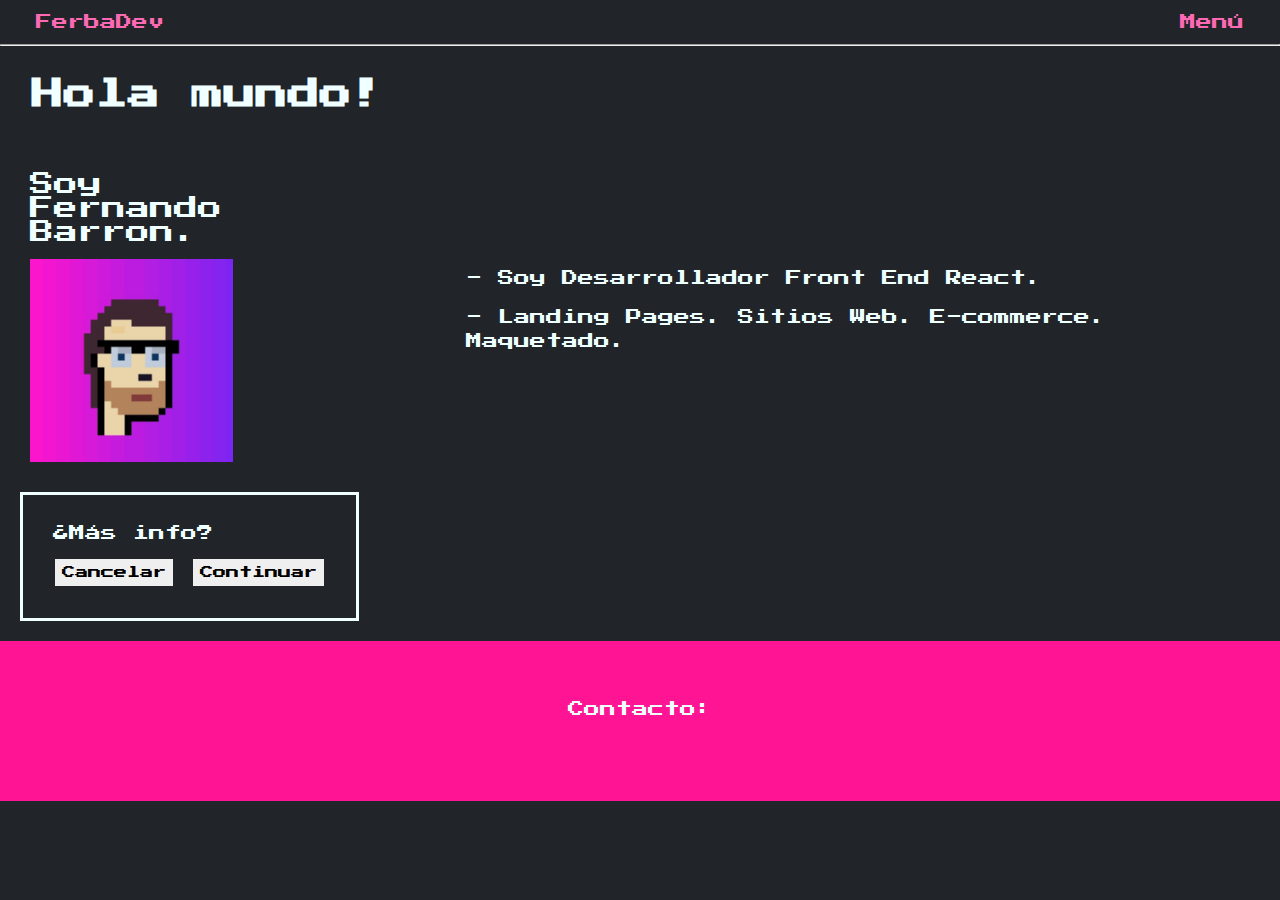
==== index.html @ dd03c6b7 "cambios y actualizacion de info" ====
<!DOCTYPE html>
<html lang="es">
  <head>
    <meta charset="UTF-8" />
    <meta http-equiv="X-UA-Compatible" content="IE=edge" />
    <meta name="viewport" content="width=device-width, initial-scale=1.0" />
    <title>CV - Fernando Barron</title>
    <link
      rel="stylesheet"
      href="https://cdnjs.cloudflare.com/ajax/libs/font-awesome/6.2.1/css/all.min.css"
      integrity="sha512-MV7K8+y+gLIBoVD59lQIYicR65iaqukzvf/nwasF0nqhPay5w/9lJmVM2hMDcnK1OnMGCdVK+iQrJ7lzPJQd1w=="
      crossorigin="anonymous"
      referrerpolicy="no-referrer"
    />
    <link rel="stylesheet" href="./estilos/style.css" />
    <link
      rel="shortcut icon"
      href="./imagenes/f-alphabet-icon.png"
      type="image/x-icon"
    />
  </head>
  <body>
    <!-- navbar -->
    <div class="navbar" id="navbar">
      <a href="./index.html">FerbaDev</a>
      <div class="dropdown">
        <button class="dropbtn">
          Menú
          <i class="fa fa-caret-down"></i>
        </button>
        <div class="dropdown-content" id="barra">
          <a href="./pages/sobreMi.html">Sobre mí</a>
          <a href="https://github.com/FerbaDev" target="_blank">Proyectos</a>
          <a href="#contacto">Contacto</a>
        </div>
      </div>
    </div>
    <hr />
    <!-- cierra navbar -->
    <!-- empieza main -->
    <main>
      <div class="bannersaludo">
        <h1>Hola mundo!</h1>
        <div class="modos">
          <i class="fa-regular fa-sun light" id="botonModoClaro"></i>
          <i class="fa-regular fa-moon dark" id="dark"></i>
        </div>
      </div>
      <div class="contenido">
        <div class="presentacion">
          <div class="name-pic">
            <span class="name">Soy Fernando Barron.</span>
            <img src="./imagenes/avatar.jpg" alt="avatar" />
          </div>
        </div>
        <div class="extra">
          <p>- Soy Desarrollador Front End React.</p>
          <p>- Landing Pages. Sitios Web. E-commerce. Maquetado.</p>
        </div>
      </div>
      <div class="principal">
        <div class="mas-info" id="masInfo">
          <p>¿Más info?</p>
          <div class="info-botones">
            <button id="info-cancelar">Cancelar</button>
            <button id="info-continuar">Continuar</button>
          </div>
        </div>
      </div>
      <div id="contenedorEstudios">
        <!-- Aca se inyecta JS -->
      </div>
    </main>
    <footer class="contacto" id="contacto">
      <span class="contacto-tit">Contacto:</span>
      <div class="contacto-items">
        <a
          href="https://wa.me/5493571573266?text=Hola!%20Soy%20Fer,%20%C2%BFen%20qu%C3%A9%20te%20puedo%20ayudar?"
          target="_blank"
          ><i class="fa-brands fa-whatsapp"></i
        ></a>
        <a href="mailto:ferbadev@gmail.com"
          ><i class="fa-regular fa-envelope"></i
        ></a>
        <a href="https://github.com/FerbaDev" target="_blank"
          ><i class="fa-brands fa-github"></i
        ></a>
        <a href="https://www.linkedin.com/in/fer-barron/" target="_blank"
          ><i class="fa-brands fa-linkedin"></i
        ></a>
      </div>
    </footer>

    <script src="./js/main.js"></script>
  </body>
</html>
---- estilos/style.css ----
@import url("https://fonts.googleapis.com/css2?family=Press+Start+2P&display=swap");
* {
  margin: 0;
  padding: 0;
  box-sizing: border-box;
  font-family: "Press Start 2P", cursive;
}

body {
  background-color: #212529;
  color: azure;
}

/* Navbar container */
.navbar {
  overflow: hidden;
  background-color: #212529;
  display: flex;
  flex-direction: row;
  justify-content: space-between;
  margin-inline: 20px;
}
.navbar a {
  font-size: 16px;
  color: hotpink;
  text-align: center;
  padding: 14px 16px;
  text-decoration: none;
}

/* The dropdown container */
.dropdown {
  overflow: hidden;
}
.dropdown .dropbtn {
  font-size: 16px;
  border: none;
  outline: none;
  color: hotpink;
  padding: 14px 16px;
  background-color: inherit;
  font-family: inherit;
  margin: 0;
}

/* hover en links */
.navbar a:hover, .dropdown:hover .dropbtn {
  color: deeppink;
}

/* Dropdown contenido hiden */
.dropdown-content {
  display: none;
  position: absolute;
  min-width: 160px;
  border: 1px solid azure;
  z-index: 1;
  background-color: #212529;
}

/* Links en dropdown */
.dropdown-content a {
  float: none;
  color: rgb(203, 142, 172);
  padding: 5px 10px 5px 5px;
  text-decoration: none;
  display: block;
  text-align: left;
}

/* color de fondo en hover */
.dropdown-content a:hover {
  background-color: rgb(255, 255, 255);
}

/* muestra el menu en cascada en hover */
.dropdown:hover .dropdown-content {
  display: block;
}

/* cierra navbar  */
.contenido {
  display: flex;
  flex-direction: column;
}

.presentacion {
  display: flex;
  flex-direction: column;
}

.bannersaludo {
  margin: 32px;
  display: flex;
  flex-direction: row;
  justify-content: space-between;
}
.bannersaludo .modos {
  display: flex;
  flex-direction: row;
  align-items: center;
  justify-content: center;
  gap: 0.5em;
  margin-right: 1em;
}
.bannersaludo .modos .light {
  height: 20px;
  width: 20px;
}
.bannersaludo .modos .light:hover {
  transform: scale(1.2);
  color: yellow;
}
.bannersaludo .modos .dark {
  height: 20px;
  width: 20px;
}
.bannersaludo .modos .dark:hover {
  transform: scale(1.2);
  color: cornflowerblue;
}

/* banner de foto*/
.name-pic {
  display: flex;
  flex-direction: column;
  align-items: flex-start;
  margin: 20px;
  padding: 10px;
}
.name-pic .name {
  font-size: 1.5em;
}
.name-pic img {
  width: -moz-fit-content;
  width: fit-content;
  margin-top: 15px;
}

.principal {
  display: flex;
  flex-direction: column;
}

/*empieza banner mas info*/
.mas-info {
  display: flex;
  flex-direction: column;
  padding: 30px;
  border: 3px solid azure;
  width: -moz-fit-content;
  width: fit-content;
  margin-inline: 20px;
  margin-bottom: 20px;
  gap: 1em;
  animation: blink 0.5s step-end infinite alternate;
}
.mas-info #id-info {
  margin-top: 1em;
}
.mas-info p {
  width: -moz-fit-content;
  width: fit-content;
}
.mas-info .info-botones {
  display: flex;
  flex-direction: row;
  gap: 1rem;
  width: -moz-fit-content;
  width: fit-content;
}
.mas-info .info-botones button {
  padding: 7px;
  border: 2px solid #212529;
}
.mas-info .info-botones button:hover {
  background-color: mediumvioletred;
}

@keyframes blink {
  50% {
    border-color: transparent;
  }
}
/*cierra banner mas info*/
/* parrafos extras*/
.extra {
  margin: 20px;
  width: 75%;
}
.extra p {
  margin-bottom: 15px;
  text-align: start;
  line-height: 1.5em;
}

/* cartel de estudios */
.estudios {
  width: 50%;
  margin: 30px;
  padding: 30px;
  background-color: green;
  border: 1px solid azure;
  color: azure;
}
.estudios .fieldset {
  background-color: green;
}
.estudios .fieldset legend {
  background-color: green;
}
.estudios .fieldset ul {
  padding: 20px;
  background-color: green;
}
.estudios .fieldset ul li {
  background-color: green;
  padding-block: 5px;
}

/* cierra cartel de estudios */
/* cartel de estudiando*/
.estudiando {
  width: 50%;
  margin: 30px;
  padding: 30px;
  background-color: blue;
  border: 1px solid azure;
  color: azure;
}
.estudiando .fieldset-est {
  background-color: blue;
}
.estudiando .fieldset-est .legend-est {
  background-color: blue;
}
.estudiando .fieldset-est ul {
  padding: 20px;
  background-color: blue;
}
.estudiando .fieldset-est ul li {
  background-color: blue;
  padding-block: 5px;
}

/* cierra cartel estudiando*/
/* cartel de proximo a estudiar*/
.aestudiar {
  width: 50%;
  margin: 30px;
  padding: 30px;
  background-color: red;
  border: 1px solid azure;
  color: azure;
}
.aestudiar .fieldset-aest {
  background-color: red;
}
.aestudiar .fieldset-aest .legend-aest {
  background-color: red;
}
.aestudiar .fieldset-aest .lista-aestudios {
  padding: 20px;
  background-color: red;
}
.aestudiar .fieldset-aest .lista-aestudios li {
  background-color: red;
  padding-block: 5px;
}

.contacto {
  height: 10em;
  background-color: deeppink;
  display: flex;
  flex-direction: column;
  flex-wrap: wrap;
  justify-content: center;
  align-items: center;
  gap: 1.5em;
  animation: fondocolores 20s infinite alternate;
}
.contacto .contacto-tit {
  animation: fondocolores 20s infinite alternate;
}
.contacto .contacto-items {
  animation: fondocolores 20s infinite alternate;
}
.contacto .contacto-items a {
  font-size: 1.5em;
  animation: fondocolores 20s infinite alternate;
  color: azure;
}
.contacto .contacto-items a i {
  animation: fondocolores 20s infinite alternate;
}

@keyframes fondocolores {
  0% {
    background-color: blueviolet;
  }
  16% {
    background-color: darkorchid;
  }
  32% {
    background-color: deeppink;
  }
  48% {
    background-color: fuchsia;
  }
  64% {
    background-color: hotpink;
  }
  82% {
    background-color: indigo;
  }
  100% {
    background-color: mediumblue;
  }
}
.claro {
  background-color: azure;
  color: #212529;
}

.oscuro {
  background-color: #212529;
  color: azure;
}

@media screen and (max-width: 1500px) {
  .contenido {
    flex-direction: row;
    align-items: center;
    justify-content: flex-start;
  }
  .name-pic {
    width: 50%;
  }
  .name-pic .name {
    width: 70%;
  }
  .name-pic img {
    width: 100%;
  }
}
@media screen and (max-width: 1200px) {
  .contenido {
    flex-direction: column;
    align-items: flex-start;
  }
  .name-pic {
    width: 80%;
  }
  .name-pic img {
    width: 100%;
  }
}
@media screen and (max-width: 1024px) {
  .name-pic {
    width: 70%;
  }
  .name-pic img {
    width: 100%;
  }
}
@media screen and (max-width: 768px) {
  .name-pic {
    width: 70%;
  }
  .name-pic img {
    width: 90%;
  }
  .estudios {
    width: 85%;
  }
  .estudiando {
    width: 85%;
  }
  .aestudiar {
    width: 85%;
  }
}
@media screen and (max-width: 480px) {
  .name-pic {
    width: 90%;
  }
  .name-pic img {
    width: 50%;
  }
  .extra {
    width: 90%;
  }
}/*# sourceMappingURL=style.css.map */
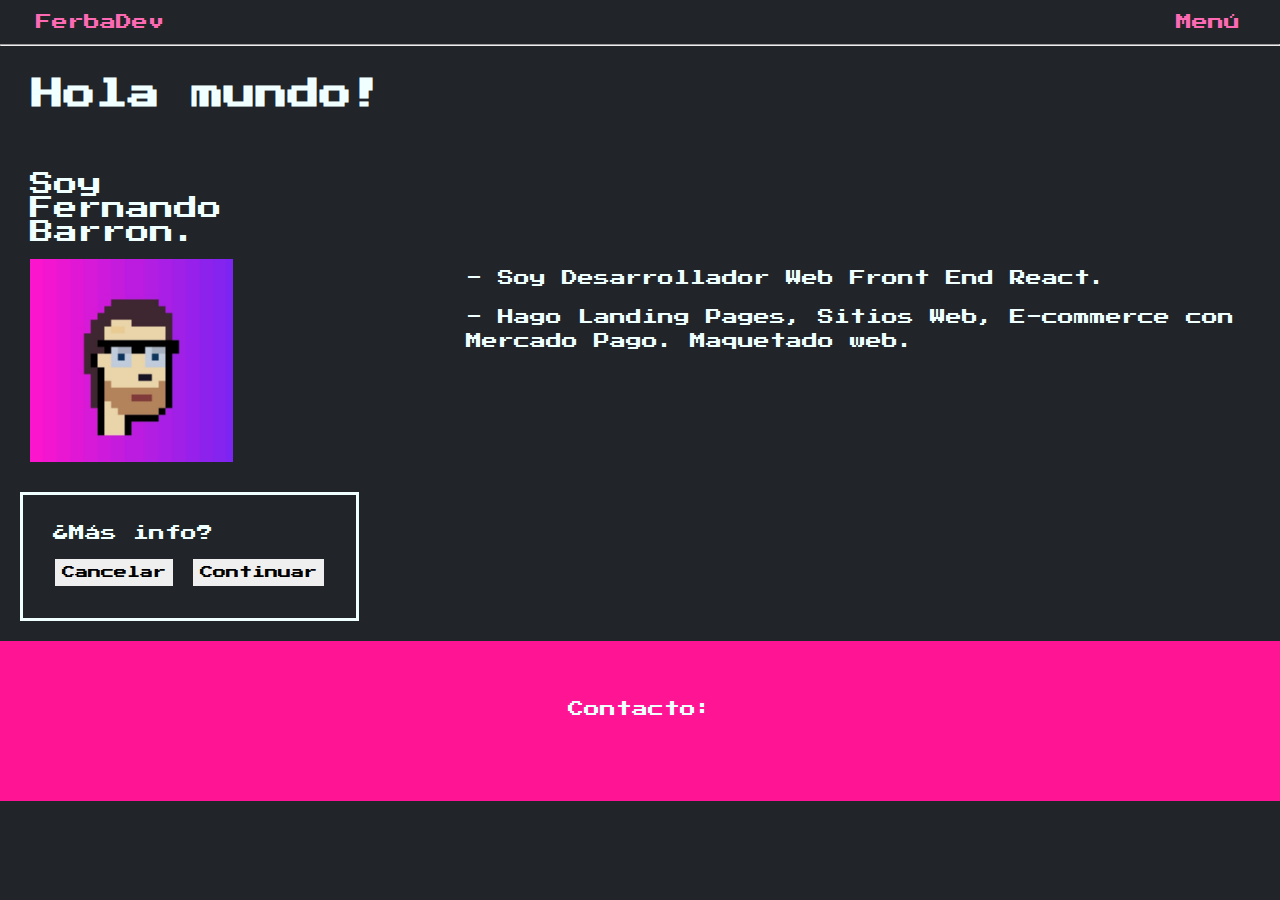
==== commit 8b2aece7: "se agrega funcion limpiar luego de boton cancelar" ====
--- a/index.html
+++ b/index.html
@@ -54,8 +54,11 @@
           </div>
         </div>
         <div class="extra">
-          <p>- Soy Desarrollador Front End React.</p>
-          <p>- Landing Pages. Sitios Web. E-commerce. Maquetado.</p>
+          <p>- Soy Desarrollador Web Front End React.</p>
+          <p>
+            - Hago Landing Pages, Sitios Web, E-commerce con Mercado Pago.
+            Maquetado web.
+          </p>
         </div>
       </div>
       <div class="principal">
--- a/estilos/style.css
+++ b/estilos/style.css
@@ -18,7 +18,7 @@
   display: flex;
   flex-direction: row;
   justify-content: space-between;
-  margin-inline: 20px;
+  padding-inline: 20px;
 }
 .navbar a {
   font-size: 16px;
@@ -37,14 +37,15 @@
   border: none;
   outline: none;
   color: hotpink;
-  padding: 14px 16px;
+  padding: 14px 20px;
   background-color: inherit;
   font-family: inherit;
   margin: 0;
 }
 
 /* hover en links */
-.navbar a:hover, .dropdown:hover .dropbtn {
+.navbar a:hover,
+.dropdown:hover .dropbtn {
   color: deeppink;
 }
 
@@ -52,7 +53,7 @@
 .dropdown-content {
   display: none;
   position: absolute;
-  min-width: 160px;
+  min-width: 200px;
   border: 1px solid azure;
   z-index: 1;
   background-color: #212529;
@@ -62,7 +63,7 @@
 .dropdown-content a {
   float: none;
   color: rgb(203, 142, 172);
-  padding: 5px 10px 5px 5px;
+  padding: 5px 15px 5px 5px;
   text-decoration: none;
   display: block;
   text-align: left;
@@ -95,13 +96,15 @@
   flex-direction: row;
   justify-content: space-between;
 }
+.bannersaludo h1 {
+  max-width: 60%;
+}
 .bannersaludo .modos {
   display: flex;
   flex-direction: row;
   align-items: center;
-  justify-content: center;
+  justify-content: flex-end;
   gap: 0.5em;
-  margin-right: 1em;
 }
 .bannersaludo .modos .light {
   height: 20px;
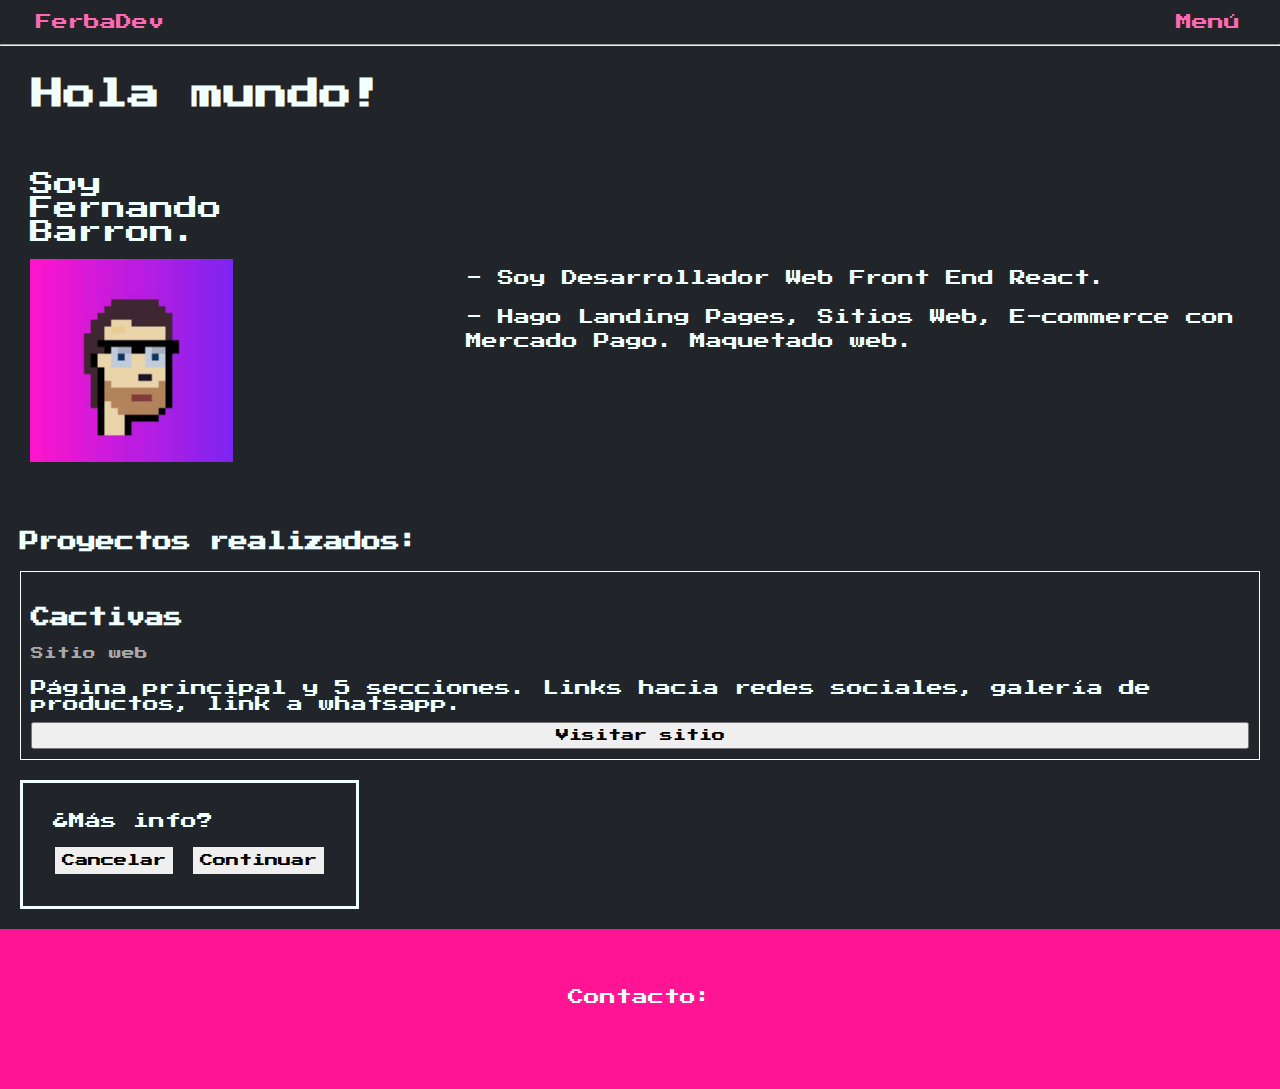
==== commit 5d128984: "probando card proyectos" ====
--- a/index.html
+++ b/index.html
@@ -61,6 +61,28 @@
           </p>
         </div>
       </div>
+      <div class="proyectos">
+        <h2>Proyectos realizados:</h2>
+        <div class="card-proyectos">
+          <img
+            src="https://res.cloudinary.com/dwl4yy7q6/image/upload/v1695552816/archivos%20varios/Captura_de_pantalla_2023-08-28_00.03.59_1_axsiog.png"
+            alt=""
+          />
+          <div class="card-text">
+            <h2>Cactivas</h2>
+            <p class="categoria">Sitio web</p>
+            <p>
+              Página principal y 5 secciones. Links hacia redes sociales,
+              galería de productos, link a whatsapp.
+            </p>
+          </div>
+          <button>
+            <a href="https://ferbadev.github.io/Cactivas-sitio-web/"
+              >Visitar sitio</a
+            >
+          </button>
+        </div>
+      </div>
       <div class="principal">
         <div class="mas-info" id="masInfo">
           <p>¿Más info?</p>
--- a/estilos/style.css
+++ b/estilos/style.css
@@ -9,6 +9,11 @@
 body {
   background-color: #212529;
   color: azure;
+}
+
+a {
+  text-decoration: none;
+  color: inherit;
 }
 
 /* Navbar container */
@@ -145,6 +150,39 @@
   flex-direction: column;
 }
 
+/* cards proyectos   */
+.proyectos {
+  padding: 20px;
+}
+.proyectos h2 {
+  font-size: 1.2em;
+  padding-block: 20px;
+}
+.proyectos .card-proyectos {
+  border: solid 1px white;
+  padding: 10px;
+}
+.proyectos .card-proyectos img {
+  width: 100%;
+}
+.proyectos .card-proyectos .card-text h2 {
+  padding-block: 10px;
+}
+.proyectos .card-proyectos .card-text p {
+  padding-block: 10px;
+}
+.proyectos .card-proyectos .card-text .categoria {
+  font-size: 0.8em;
+  color: darkgray;
+}
+.proyectos .card-proyectos button {
+  width: 100%;
+  padding: 5px;
+}
+.proyectos .card-proyectos button a {
+  text-decoration: none;
+}
+
 /*empieza banner mas info*/
 .mas-info {
   display: flex;
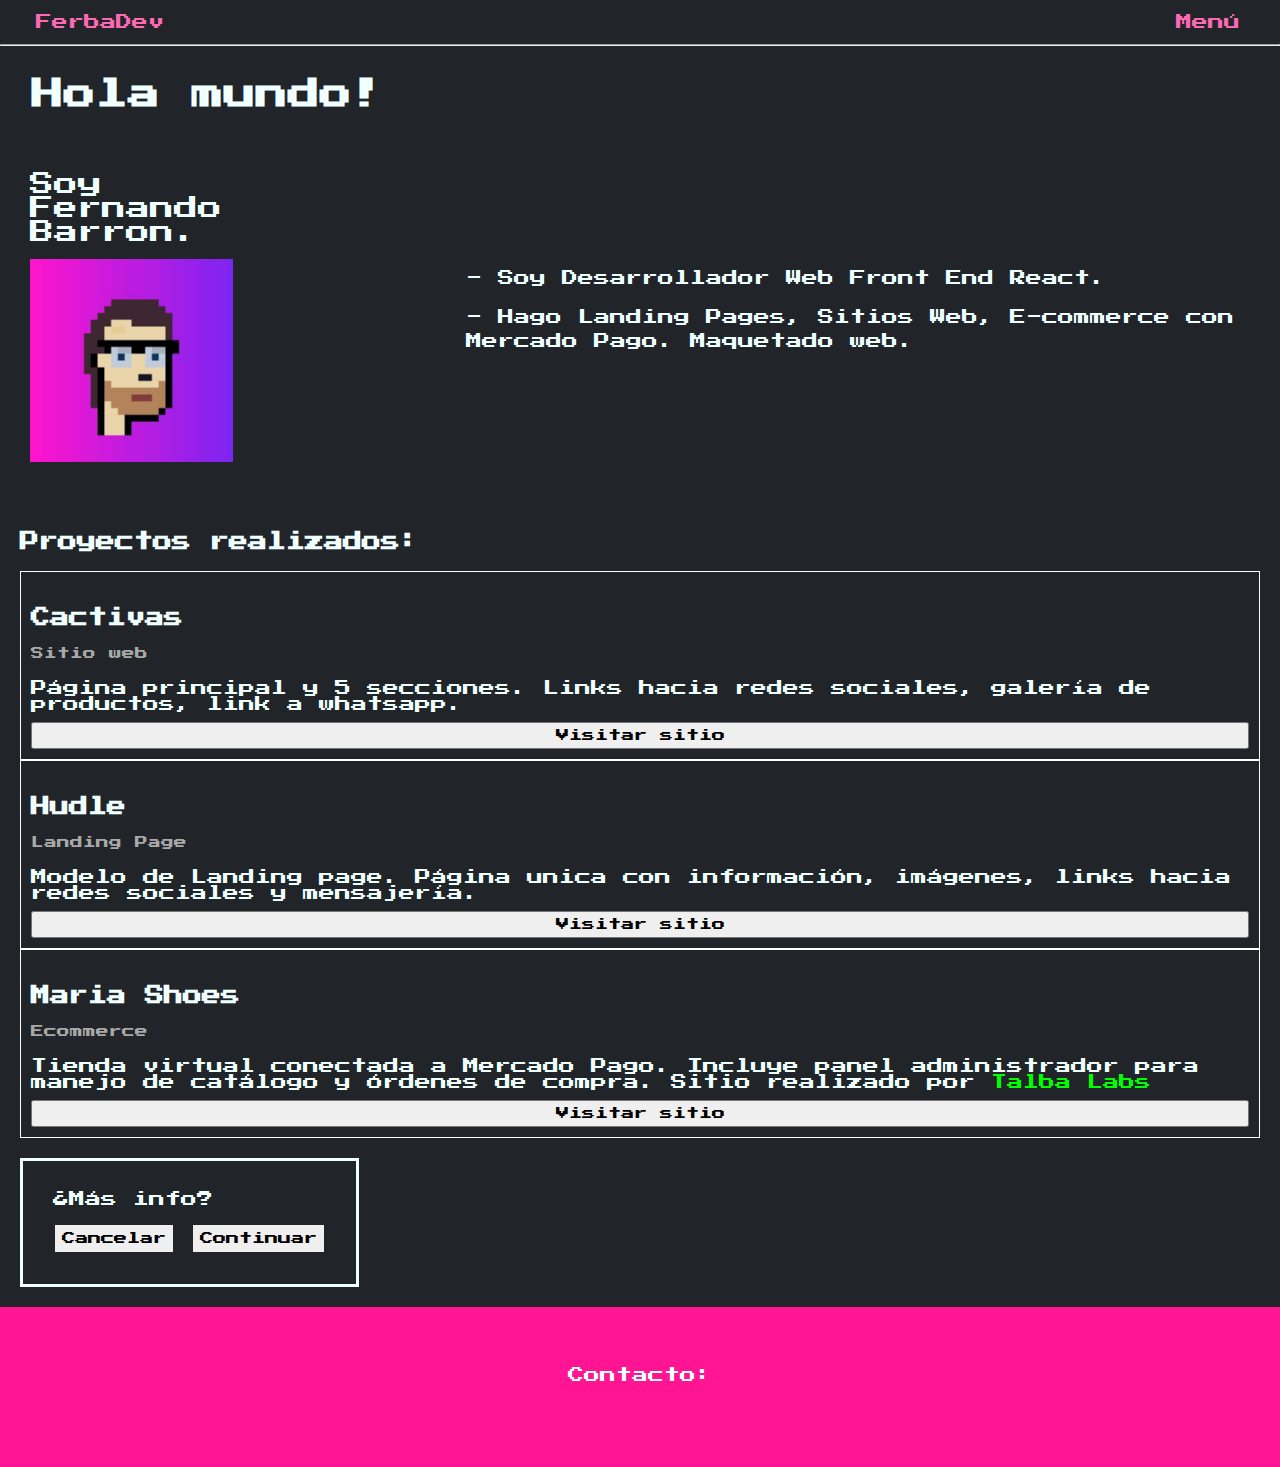
==== commit 3c43cc52: "se agregan cards" ====
--- a/index.html
+++ b/index.html
@@ -77,7 +77,56 @@
             </p>
           </div>
           <button>
-            <a href="https://ferbadev.github.io/Cactivas-sitio-web/"
+            <a
+              href="https://ferbadev.github.io/Cactivas-sitio-web/"
+              target="_blank"
+              >Visitar sitio</a
+            >
+          </button>
+        </div>
+        <div class="card-proyectos">
+          <img
+            src="https://res.cloudinary.com/dwl4yy7q6/image/upload/v1697035155/archivos%20varios/captura-hudle_atf8xj.jpg"
+            alt=""
+          />
+          <div class="card-text">
+            <h2>Hudle</h2>
+            <p class="categoria">Landing Page</p>
+            <p>
+              Modelo de Landing page. Página unica con información, imágenes,
+              links hacia redes sociales y mensajería.
+            </p>
+          </div>
+          <button>
+            <a
+              href="https://landing-page-huddle-phi.vercel.app/"
+              target="_blank"
+              >Visitar sitio</a
+            >
+          </button>
+        </div>
+        <div class="card-proyectos">
+          <img
+            src="https://res.cloudinary.com/dwl4yy7q6/image/upload/v1697036149/captura-maria_zniwew.jpg"
+            alt=""
+          />
+          <div class="card-text">
+            <h2>Maria Shoes</h2>
+            <p class="categoria">Ecommerce</p>
+            <p>
+              Tienda virtual conectada a Mercado Pago. Incluye panel
+              administrador para manejo de catálogo y órdenes de compra. Sitio
+              realizado por
+              <a
+                href="https://talba-labs.vercel.app/"
+                target="_blank"
+                class="talba"
+                >Talba Labs</a
+              >
+            </p>
+          </div>
+          <button>
+            <a href="https://mariashoes.com.ar/" target="_blank"
               >Visitar sitio</a
             >
           </button>
--- a/estilos/style.css
+++ b/estilos/style.css
@@ -175,6 +175,12 @@
   font-size: 0.8em;
   color: darkgray;
 }
+.proyectos .card-proyectos .card-text .talba {
+  color: #00ff00;
+}
+.proyectos .card-proyectos .card-text .talba:hover {
+  color: #005eff;
+}
 .proyectos .card-proyectos button {
   width: 100%;
   padding: 5px;
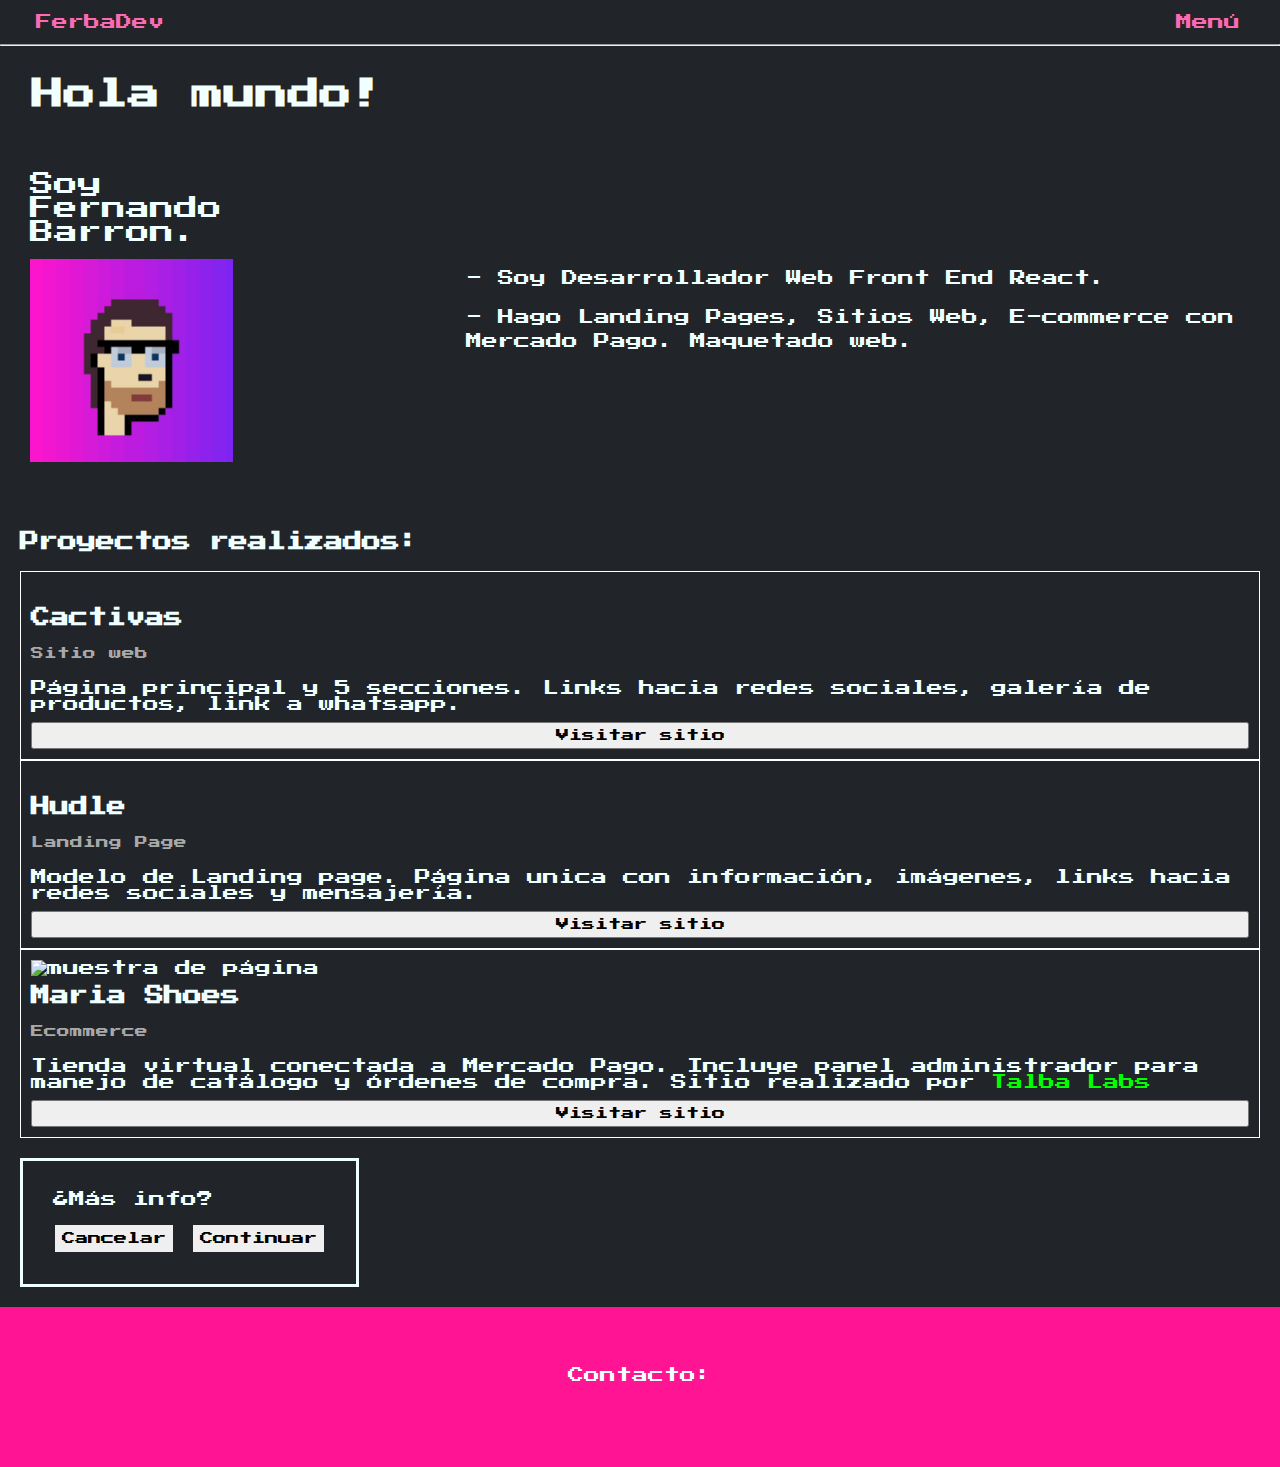
==== commit c694ab7d: "prueba" ====
--- a/index.html
+++ b/index.html
@@ -108,7 +108,7 @@
         <div class="card-proyectos">
           <img
             src="https://res.cloudinary.com/dwl4yy7q6/image/upload/v1697036149/captura-maria_zniwew.jpg"
-            alt=""
+            alt="muestra de página"
           />
           <div class="card-text">
             <h2>Maria Shoes</h2>
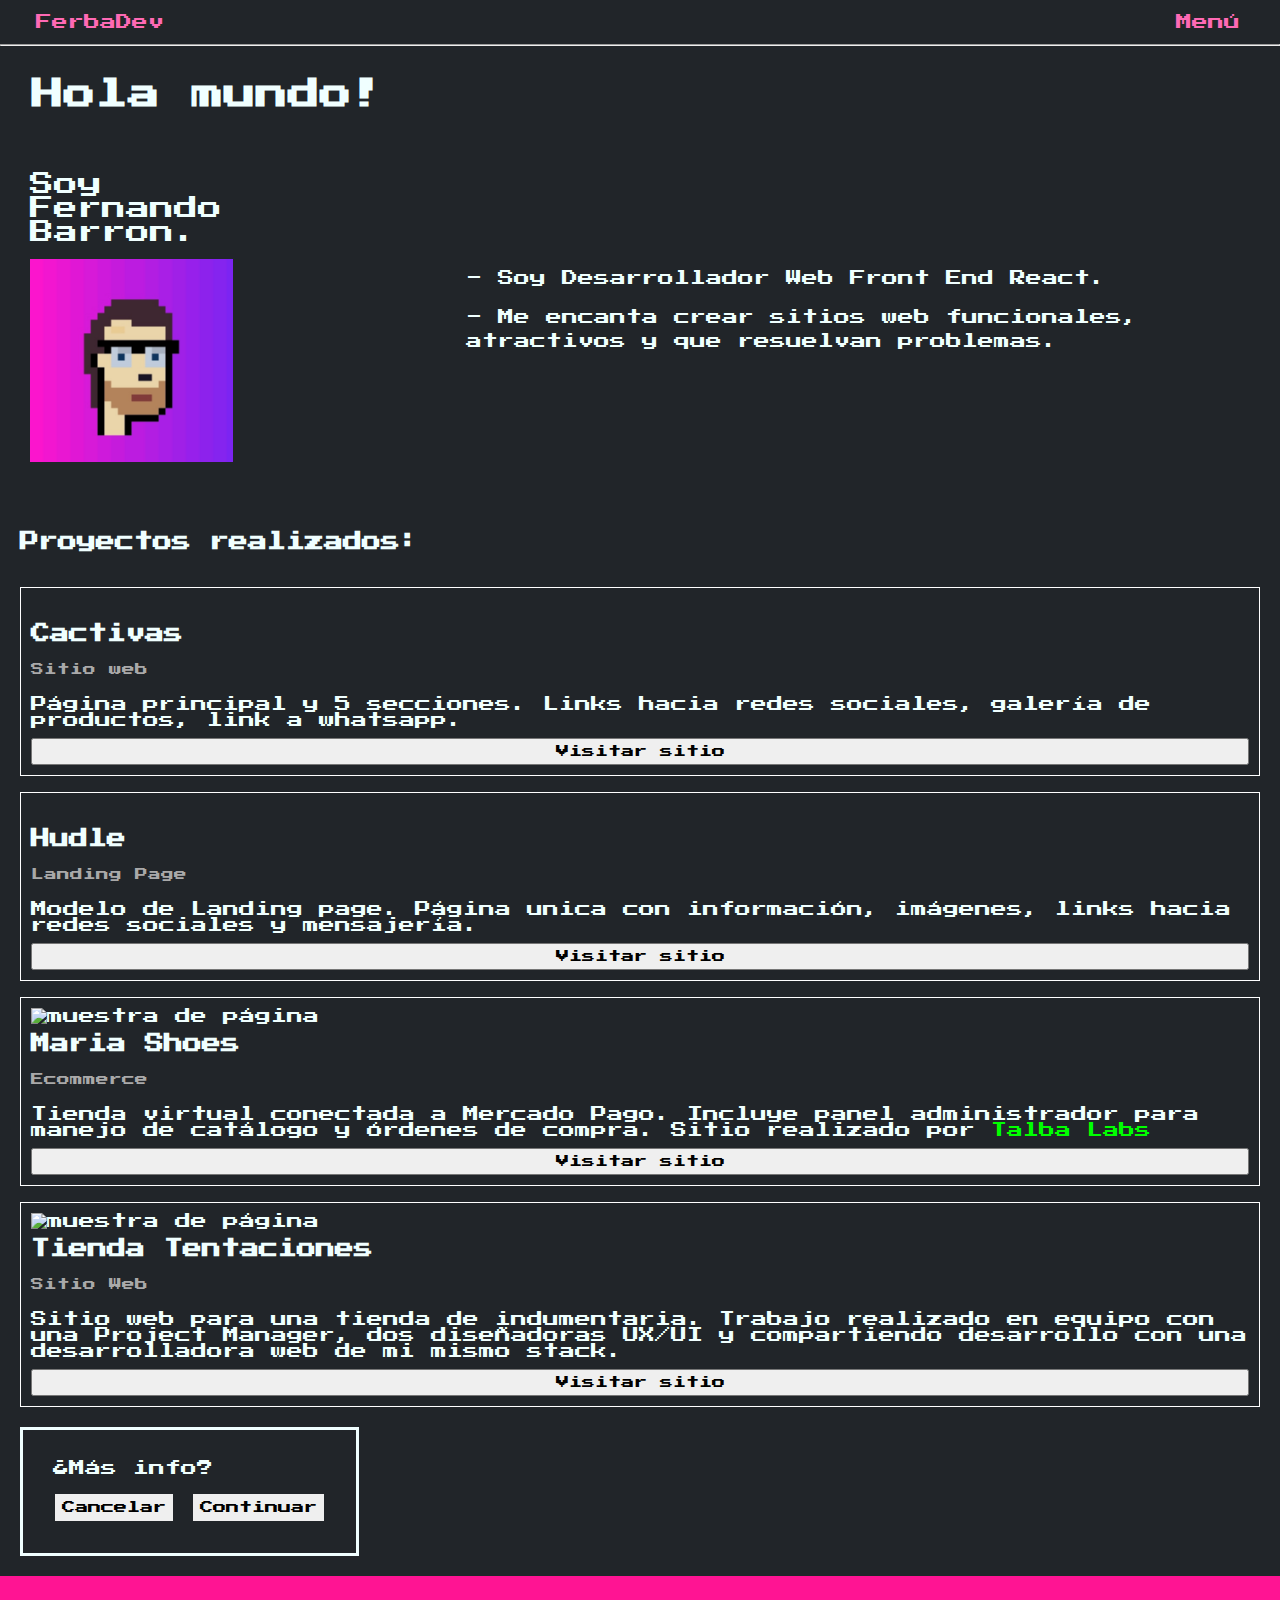
==== commit 4a040d5b: "cambios, se añade proyecto tentacioness" ====
--- a/index.html
+++ b/index.html
@@ -56,8 +56,8 @@
         <div class="extra">
           <p>- Soy Desarrollador Web Front End React.</p>
           <p>
-            - Hago Landing Pages, Sitios Web, E-commerce con Mercado Pago.
-            Maquetado web.
+            - Me encanta crear sitios web funcionales, atractivos y que
+            resuelvan problemas.
           </p>
         </div>
       </div>
@@ -126,7 +126,28 @@
             </p>
           </div>
           <button>
-            <a href="https://mariashoes.com.ar/" target="_blank"
+            <a href="https://tiendatentacioness.com.ar/" target="_blank"
+              >Visitar sitio</a
+            >
+          </button>
+        </div>
+        <div class="card-proyectos">
+          <img
+            src="https://res.cloudinary.com/dwl4yy7q6/image/upload/v1703627688/cptr-tentacioness.dskt_q2bliz.png"
+            alt="muestra de página"
+          />
+          <div class="card-text">
+            <h2>Tienda Tentaciones</h2>
+            <p class="categoria">Sitio Web</p>
+            <p>
+              Sitio web para una tienda de indumentaria. Trabajo realizado en
+              equipo con una Project Manager, dos diseñadoras UX/UI y
+              compartiendo desarrollo con una desarrolladora web de mi mismo
+              stack.
+            </p>
+          </div>
+          <button>
+            <a href="https://tiendatentacioness.com.ar/" target="_blank"
               >Visitar sitio</a
             >
           </button>
--- a/estilos/style.css
+++ b/estilos/style.css
@@ -152,6 +152,9 @@
 
 /* cards proyectos   */
 .proyectos {
+  display: flex;
+  flex-direction: column;
+  gap: 1em;
   padding: 20px;
 }
 .proyectos h2 {
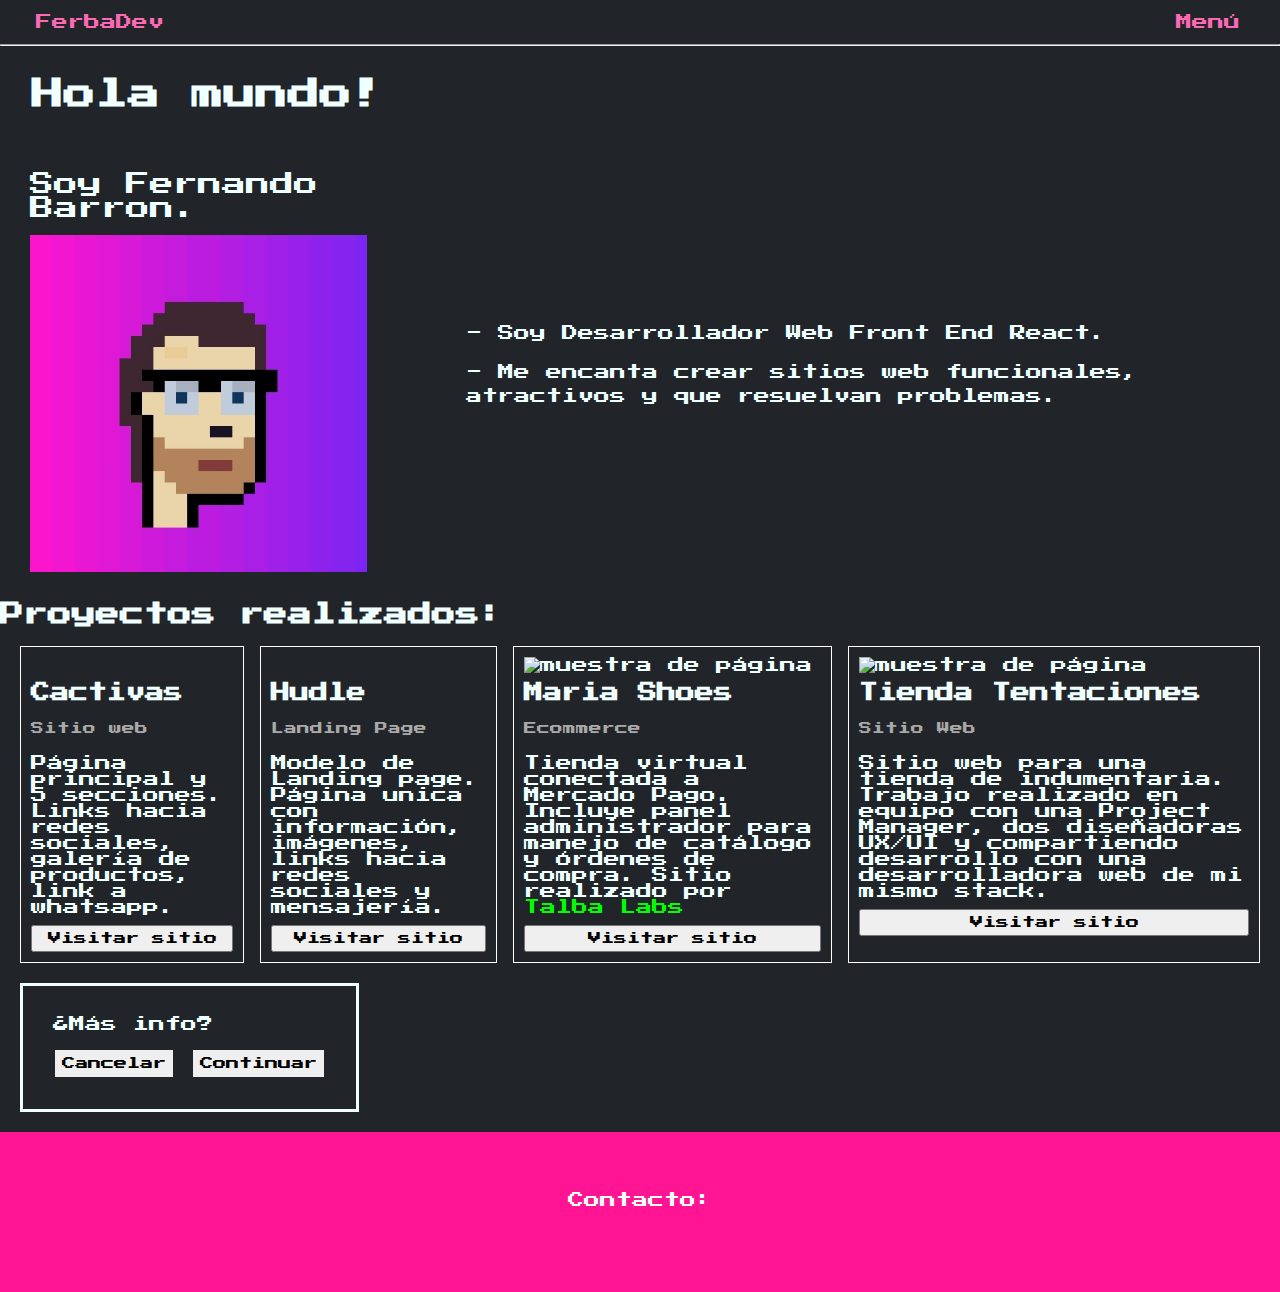
==== commit ff12c8f6: "trabajo de mediaqueries" ====
--- a/index.html
+++ b/index.html
@@ -61,8 +61,8 @@
           </p>
         </div>
       </div>
+      <h2 class="proy-titulo">Proyectos realizados:</h2>
       <div class="proyectos">
-        <h2>Proyectos realizados:</h2>
         <div class="card-proyectos">
           <img
             src="https://res.cloudinary.com/dwl4yy7q6/image/upload/v1695552816/archivos%20varios/Captura_de_pantalla_2023-08-28_00.03.59_1_axsiog.png"
--- a/estilos/style.css
+++ b/estilos/style.css
@@ -377,7 +377,7 @@
   color: azure;
 }
 
-@media screen and (max-width: 1500px) {
+@media screen and (min-width: 1500px) {
   .contenido {
     flex-direction: row;
     align-items: center;
@@ -393,16 +393,20 @@
     width: 100%;
   }
 }
-@media screen and (max-width: 1200px) {
+@media screen and (min-width: 1200px) {
   .contenido {
-    flex-direction: column;
-    align-items: flex-start;
+    flex-direction: row;
+    align-items: center;
+    justify-content: flex-start;
   }
   .name-pic {
     width: 80%;
   }
   .name-pic img {
     width: 100%;
+  }
+  .proyectos {
+    flex-direction: row;
   }
 }
 @media screen and (max-width: 1024px) {
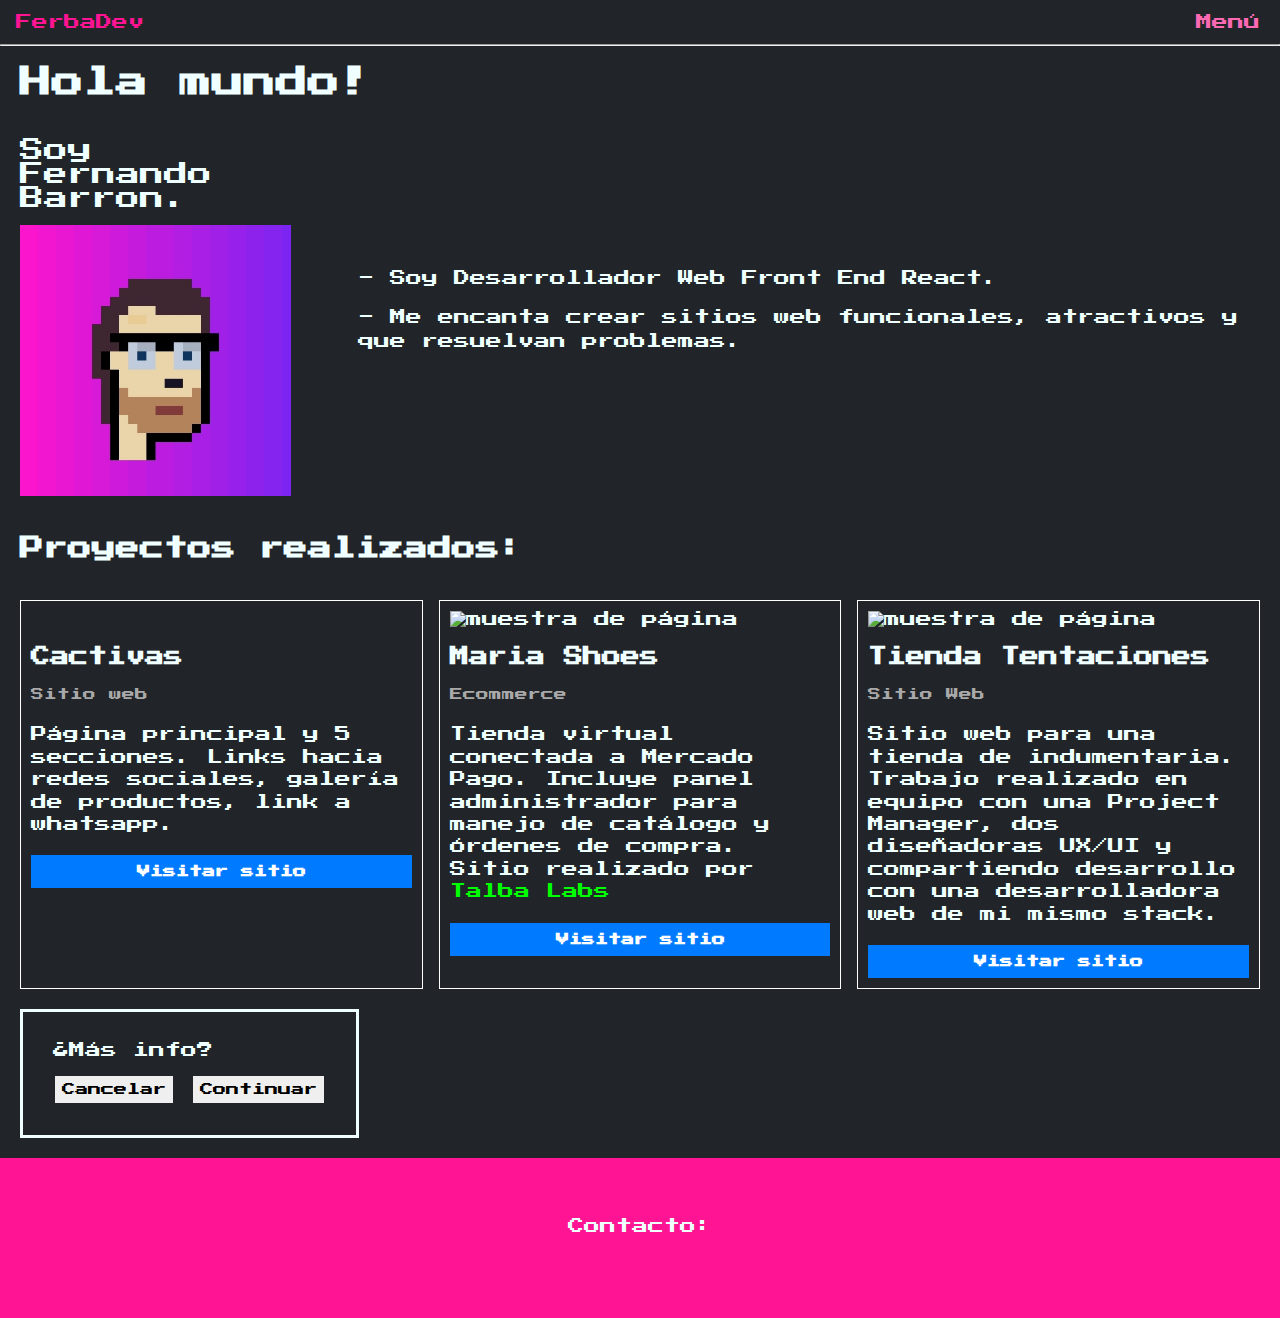
==== commit 6945c50b: "correcciones" ====
--- a/index.html
+++ b/index.html
@@ -29,7 +29,7 @@
           <i class="fa fa-caret-down"></i>
         </button>
         <div class="dropdown-content" id="barra">
-          <a href="./pages/sobreMi.html">Sobre mí</a>
+          <a href="./sobreMi.html">Sobre mí</a>
           <a href="https://github.com/FerbaDev" target="_blank">Proyectos</a>
           <a href="#contacto">Contacto</a>
         </div>
@@ -60,7 +60,7 @@
             resuelvan problemas.
           </p>
         </div>
-      </div>
+      </div>  
       <h2 class="proy-titulo">Proyectos realizados:</h2>
       <div class="proyectos">
         <div class="card-proyectos">
@@ -79,27 +79,6 @@
           <button>
             <a
               href="https://ferbadev.github.io/Cactivas-sitio-web/"
-              target="_blank"
-              >Visitar sitio</a
-            >
-          </button>
-        </div>
-        <div class="card-proyectos">
-          <img
-            src="https://res.cloudinary.com/dwl4yy7q6/image/upload/v1697035155/archivos%20varios/captura-hudle_atf8xj.jpg"
-            alt=""
-          />
-          <div class="card-text">
-            <h2>Hudle</h2>
-            <p class="categoria">Landing Page</p>
-            <p>
-              Modelo de Landing page. Página unica con información, imágenes,
-              links hacia redes sociales y mensajería.
-            </p>
-          </div>
-          <button>
-            <a
-              href="https://landing-page-huddle-phi.vercel.app/"
               target="_blank"
               >Visitar sitio</a
             >
@@ -189,3 +168,4 @@
     <script src="./js/main.js"></script>
   </body>
 </html>
+
--- a/estilos/style.css
+++ b/estilos/style.css
@@ -18,12 +18,12 @@
 
 /* Navbar container */
 .navbar {
+  max-width: 100%;
   overflow: hidden;
   background-color: #212529;
   display: flex;
   flex-direction: row;
   justify-content: space-between;
-  padding-inline: 20px;
 }
 .navbar a {
   font-size: 16px;
@@ -45,7 +45,6 @@
   padding: 14px 20px;
   background-color: inherit;
   font-family: inherit;
-  margin: 0;
 }
 
 /* hover en links */
@@ -62,13 +61,13 @@
   border: 1px solid azure;
   z-index: 1;
   background-color: #212529;
+  right: 10px; /* Ajusta este valor según sea necesario */
 }
 
 /* Links en dropdown */
 .dropdown-content a {
-  float: none;
   color: rgb(203, 142, 172);
-  padding: 5px 15px 5px 5px;
+  padding: 10px 15px 10px 10px;
   text-decoration: none;
   display: block;
   text-align: left;
@@ -85,21 +84,15 @@
 }
 
 /* cierra navbar  */
-.contenido {
-  display: flex;
-  flex-direction: column;
-}
-
-.presentacion {
-  display: flex;
-  flex-direction: column;
-}
+
+
+/* main */
 
 .bannersaludo {
-  margin: 32px;
   display: flex;
   flex-direction: row;
   justify-content: space-between;
+  padding: 20px;
 }
 .bannersaludo h1 {
   max-width: 60%;
@@ -128,13 +121,22 @@
   color: cornflowerblue;
 }
 
+.contenido {
+  display: flex;
+  flex-direction: column;
+  padding: 20px;
+}
+
+.presentacion {
+  display: flex;
+  flex-direction: column;
+}
+
 /* banner de foto*/
 .name-pic {
   display: flex;
   flex-direction: column;
   align-items: flex-start;
-  margin: 20px;
-  padding: 10px;
 }
 .name-pic .name {
   font-size: 1.5em;
@@ -144,6 +146,15 @@
   width: fit-content;
   margin-top: 15px;
 }
+/* parrafos extras*/
+.extra {
+  padding-block: 20px;
+}
+.extra p {
+  margin-bottom: 15px;
+  text-align: start;
+  line-height: 1.5em;
+}
 
 .principal {
   display: flex;
@@ -151,46 +162,73 @@
 }
 
 /* cards proyectos   */
+.proy-titulo {
+  padding: 20px;
+}
 .proyectos {
   display: flex;
   flex-direction: column;
   gap: 1em;
   padding: 20px;
 }
-.proyectos h2 {
-  font-size: 1.2em;
-  padding-block: 20px;
-}
+
 .proyectos .card-proyectos {
   border: solid 1px white;
   padding: 10px;
-}
+  flex: 1; /* Todas las tarjetas ocupan el mismo espacio */
+}
+
 .proyectos .card-proyectos img {
   width: 100%;
 }
+
+.proyectos .card-proyectos .card-text {
+  padding: 10px 0;
+}
+
 .proyectos .card-proyectos .card-text h2 {
+  font-size: 1.2em;
   padding-block: 10px;
 }
+
 .proyectos .card-proyectos .card-text p {
   padding-block: 10px;
-}
+  line-height: 1.4; /* Espaciado entre líneas mejorado */
+}
+
 .proyectos .card-proyectos .card-text .categoria {
   font-size: 0.8em;
   color: darkgray;
 }
+
 .proyectos .card-proyectos .card-text .talba {
   color: #00ff00;
 }
+
 .proyectos .card-proyectos .card-text .talba:hover {
   color: #005eff;
 }
+
 .proyectos .card-proyectos button {
   width: 100%;
-  padding: 5px;
-}
+  padding: 10px;
+  background-color: #007bff; /* Color de fondo del botón */
+  border: none;
+  color: white;
+  font-weight: bold;
+  cursor: pointer;
+  transition: background-color 0.3s;
+}
+
 .proyectos .card-proyectos button a {
   text-decoration: none;
-}
+  color: white;
+}
+
+.proyectos .card-proyectos button:hover {
+  background-color: #0056b3; /* Cambio de color en hover */
+}
+
 
 /*empieza banner mas info*/
 .mas-info {
@@ -233,16 +271,7 @@
   }
 }
 /*cierra banner mas info*/
-/* parrafos extras*/
-.extra {
-  margin: 20px;
-  width: 75%;
-}
-.extra p {
-  margin-bottom: 15px;
-  text-align: start;
-  line-height: 1.5em;
-}
+
 
 /* cartel de estudios */
 .estudios {
@@ -267,56 +296,15 @@
   background-color: green;
   padding-block: 5px;
 }
-
+.gracias {
+  padding: 20px;
+}
+.field-gracias {
+  padding: 20px;
+  background-color: blue;
+}
 /* cierra cartel de estudios */
-/* cartel de estudiando*/
-.estudiando {
-  width: 50%;
-  margin: 30px;
-  padding: 30px;
-  background-color: blue;
-  border: 1px solid azure;
-  color: azure;
-}
-.estudiando .fieldset-est {
-  background-color: blue;
-}
-.estudiando .fieldset-est .legend-est {
-  background-color: blue;
-}
-.estudiando .fieldset-est ul {
-  padding: 20px;
-  background-color: blue;
-}
-.estudiando .fieldset-est ul li {
-  background-color: blue;
-  padding-block: 5px;
-}
-
-/* cierra cartel estudiando*/
-/* cartel de proximo a estudiar*/
-.aestudiar {
-  width: 50%;
-  margin: 30px;
-  padding: 30px;
-  background-color: red;
-  border: 1px solid azure;
-  color: azure;
-}
-.aestudiar .fieldset-aest {
-  background-color: red;
-}
-.aestudiar .fieldset-aest .legend-aest {
-  background-color: red;
-}
-.aestudiar .fieldset-aest .lista-aestudios {
-  padding: 20px;
-  background-color: red;
-}
-.aestudiar .fieldset-aest .lista-aestudios li {
-  background-color: red;
-  padding-block: 5px;
-}
+
 
 .contacto {
   height: 10em;
@@ -368,7 +356,7 @@
   }
 }
 .claro {
-  background-color: azure;
+  background-color: rgb(216, 213, 213);
   color: #212529;
 }
 
@@ -444,4 +432,4 @@
   .extra {
     width: 90%;
   }
-}/*# sourceMappingURL=style.css.map */+}